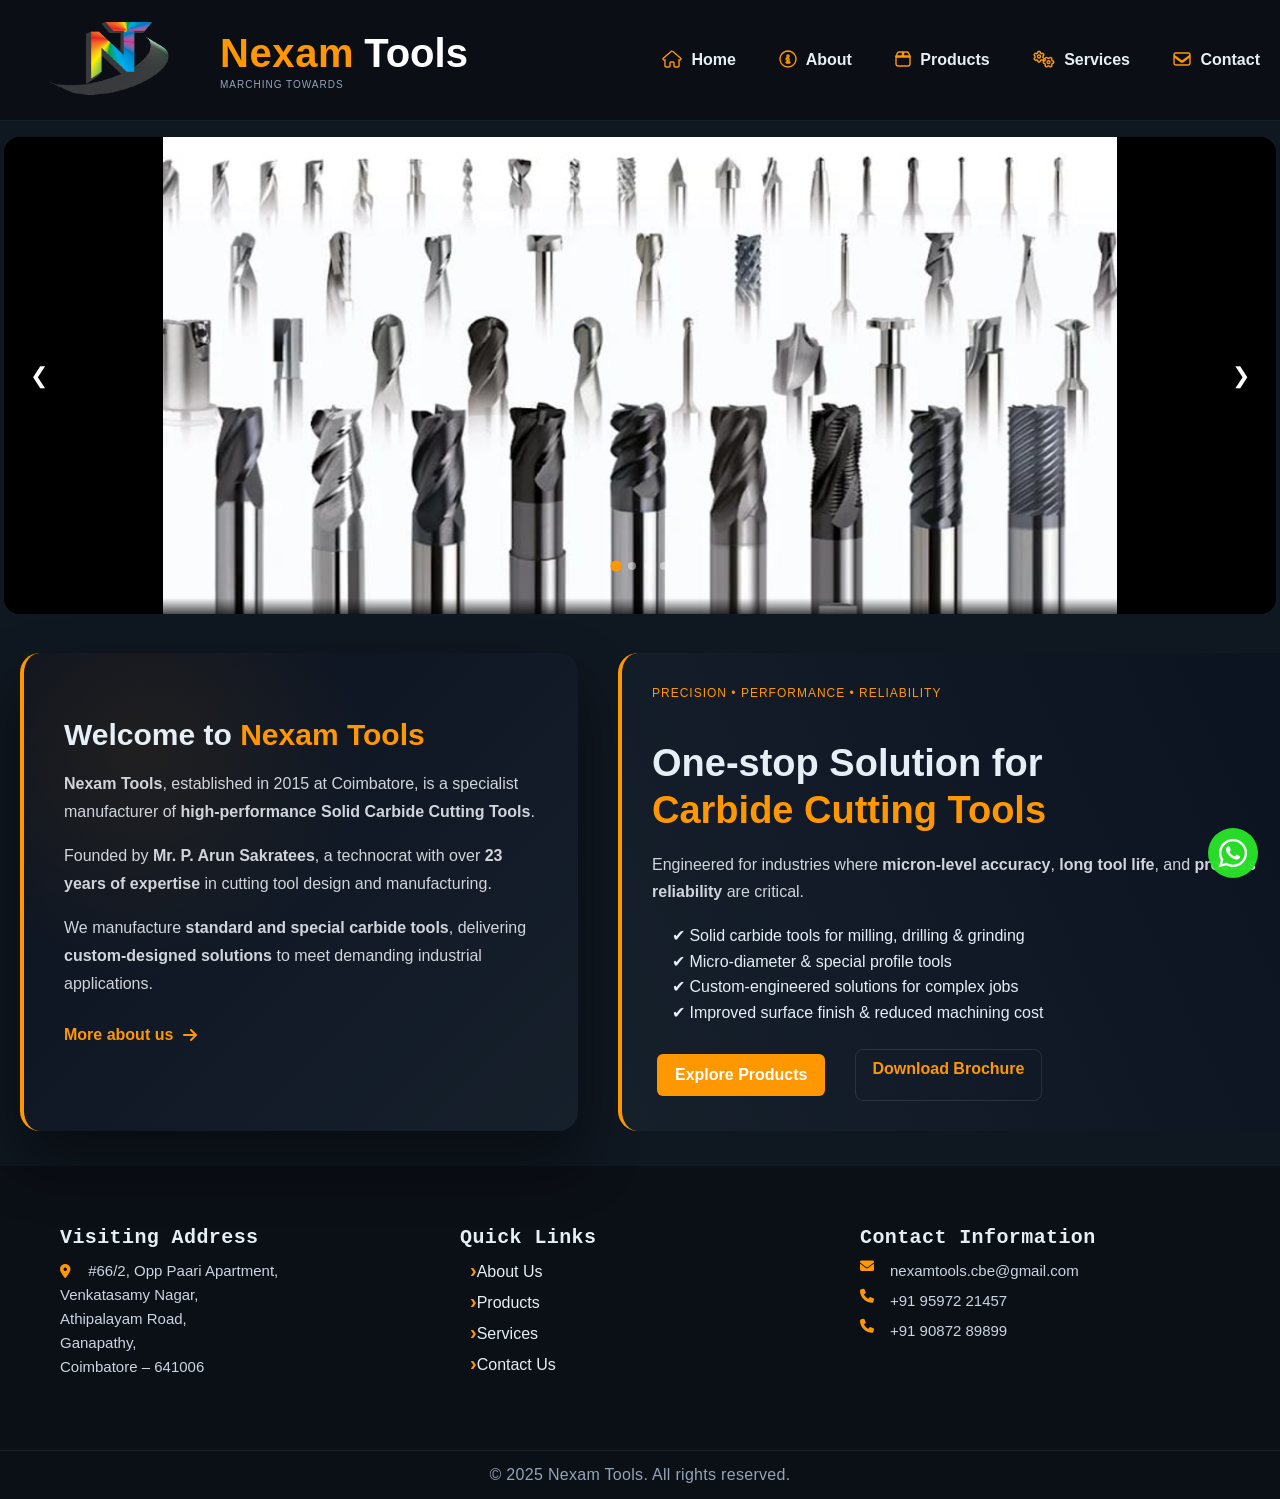
==== index.html @ d0ef8dce "Add files via upload" ====
<!doctype html>
<html lang="en">
<head>
  <meta charset="utf-8">
  <meta name="viewport" content="width=device-width, initial-scale=1">
  <title>Nexam Tools</title>

  <link rel="stylesheet" href="style.css">
  <link rel="stylesheet" href="https://cdnjs.cloudflare.com/ajax/libs/font-awesome/6.5.2/css/all.min.css">
</head>

<body>
    <header class="header">
        <div class="logo">
            <img src="logo.png" alt="Nexam Tools logo" class="site-logo">
            <div class="brand">
                <div class="c-name">
                    <span class="brand-fname">Nexam</span>
                    <span class="brand-lname">Tools</span>
                </div>
                <span class="brand-tagline">Marching Towards</span>
            </div>
        </div>

        <nav class="nav" id="navMenu">
            <a href="index.html"> <i class="fa-solid fa-house"></i> <span>Home</span></a>
            <a href="about.html"> <i class="fa-solid fa-circle-info"></i> <span>About</span></a>
            <a href="products.html"> <i class="fa-solid fa-box"></i> <span>Products</span></a>
            <a href="services.html"> <i class="fa-solid fa-gears"></i> <span>Services</span></a>
            <a href="contact.html"> <i class="fa-solid fa-envelope"></i> <span>Contact</span></a>
        </nav>

        <div class="menu-toggle" onclick="toggleMenu()"><span>☰</span></div>
    </header>

    <!-- ===== TOP SLIDESHOW (FULL WIDTH) ===== -->
    <section class="home-slide fade-in">
        <div class="slideshow top-slideshow" onmouseenter="pauseSlide()" onmouseleave="resumeSlide()">

            <img src="images/CNC Cutting Tools.png" class="slide active" data-caption="  ">
            <img src="images/EM Ballnose.png" class="slide" data-caption="  ">
            <img src="images/Resharpening Custom Endmills.png" class="slide" data-caption="   ">
            <img src="images/Profile Tool.png" class="slide" data-caption="  ">

            <div class="slide-caption" id="slideCaption"></div>

            <button class="slide-btn prev" onclick="prevSlide()">❮</button>
            <button class="slide-btn next" onclick="nextSlide()">❯</button>

            <div class="slide-dots" id="slideDots"></div>
        </div>
    </section>

    <main class="split-page">
        <!-- WELCOME -->
        <section class="welcome-card fade-in">
            <h2>Welcome to <span class="accent-text">Nexam Tools</span></h2>

            <p> <strong>Nexam Tools</strong>, established in 2015 at Coimbatore, is a specialist manufacturer of <strong>high-performance Solid Carbide Cutting Tools</strong>. </p>

            <p> Founded by <strong>Mr. P. Arun Sakratees</strong>, a technocrat with over <strong>23 years of expertise</strong> in cutting tool design and manufacturing. </p>

            <p> We manufacture <strong>standard and special carbide tools</strong>, delivering <strong>custom-designed solutions</strong> to meet demanding industrial applications. </p>

            <a href="about.html" class="welcome-link"> More about us <i class="fa-solid fa-arrow-right"></i> </a>
        </section>

        <!-- HERO -->
        <section class="hero-card fade-out">
            <span class="hero-badge">Precision • Performance • Reliability</span>

            <h1> One-stop Solution for<br> <span class="accent-text">Carbide Cutting Tools</span> </h1>

            <p class="hero-intro">
                Engineered for industries where <strong>micron-level accuracy</strong>, <strong>long tool life</strong>, and <strong>process reliability</strong> are critical.
            </p>

            <ul class="hero-points">
                <li>✔ Solid carbide tools for milling, drilling & grinding</li>
                <li>✔ Micro-diameter & special profile tools</li>
                <li>✔ Custom-engineered solutions for complex jobs</li>
                <li>✔ Improved surface finish & reduced machining cost</li>
            </ul>

            <div class="hero-actions">
                <a class="btn" href="products.html">Explore Products</a>
                <a class="download" href="NexamTools_Catalog.pdf" download>Download Brochure</a>
            </div>
        </section>
    </main>


    <footer class="site-footer">
        <div class="footer-container">

            <!-- Visiting Address -->
            <div class="footer-col">
                <h3>Visiting Address</h3>
                <p>
                    <a href="https://www.google.com/maps/search/?api=1&query=66/2+Opp+Paari+Apartment+Venkatasamy+Nagar+Athipalayam+Road+Ganapathy+Coimbatore+641006"
                        target="_blank" rel="noopener">      <i class="fa-solid fa-location-dot"></i>
                        #66/2, Opp Paari Apartment,<br> Venkatasamy Nagar,<br>  Athipalayam Road,<br>  Ganapathy,<br>  Coimbatore – 641006
                    </a>
                </p>
            </div>


            <!-- Quick Links -->
            <div class="footer-col">
                <h3>Quick Links</h3>
                <ul class="footer-links">
                    <li><a href="about.html">About Us</a></li>
                    <li><a href="products.html">Products</a></li>
                    <li><a href="services.html">Services</a></li>
                    <li><a href="contact.html">Contact Us</a></li>
                </ul>
            </div>


            <!-- Contact Information  -->

            <div class="footer-col">
                <h3>Contact Information</h3>

                <p> <i class="fa-solid fa-envelope"></i>
                    <a href="mailto:nexamtools.cbe@gmail.com">nexamtools.cbe@gmail.com</a>
                </p>

                <p> <i class="fa-solid fa-phone"></i>
                    <a href="tel:+919597221457">+91 95972 21457</a>
                </p>

                <p>  <i class="fa-solid fa-phone"></i>
                    <a href="tel:+919087289899">+91 90872 89899</a>
                </p>
            </div>

        </div>

        <!-- Footer Bottom -->
        <div class="footer-bottom"> © 2025 Nexam Tools. All rights reserved.  </div>
    </footer>

    <div class="whatsapp-cta">
        <a href="https://wa.me/919500121457?text=Hello%20Nexam%20Tools,%20I%20need%20a%20quick%20quotation"
            class="whatsapp-float"
            target="_blank"
            aria-label="Quick Quotation Request on WhatsApp">

            <i class="fa-brands fa-whatsapp"></i>
        </a>
    </div>

    <script src="script.js"></script>

</body>
</html>
---- style.css ----
/* =====================================================
  ROOT VARIABLES & RESET
===================================================== */
:root {
  --bg:#0f1720;
  --hero1:#0b1220;
  --hero2:#16202b;
  --accent:#ff9800;
  --card:#0f1725;
  --text:#e6eef6;
}

* { box-sizing: border-box; }

html, body {
  height: 100%;
}

body {
  margin: 0;
  display: flex;
  flex-direction: column;
  min-height: 100vh;  
  font-family: Inter, "Segoe UI", Roboto, Arial;
  background: var(--bg);
  color: var(--text);
}

/* ================= HEADER ================= */
.header {
  position: sticky;
  top: 0;
  z-index: 1000;
  display: flex;
  align-items: center;
  justify-content: space-between;
  padding: 10px 20px;
  background: rgba(11,15,20,0.85);
  backdrop-filter: blur(6px);
  border-bottom: 1px solid rgba(255,255,255,0.06);
}

.logo {
  display: flex;
  align-items: center;
}

.site-logo { height: 100px; }

.brand {
  display: flex;
  flex-direction: column;
  align-items: flex-start;
  width: max-content;
  line-height: 1.1;
}

.c-name{
    white-space: nowrap;
    display: flex;
    flex-direction: row;
    gap: 10px;
}

.brand-fname {
  font-size: 40px;
  font-weight: 800;
  letter-spacing: 0.6px;
  color: #ff9800;
}

.brand-lname {
  font-size: 40px;
  font-weight: 800;
  color: #ffffff;
}

.brand-tagline {
  font-size: 10px;
  letter-spacing: 1px;
  text-transform: uppercase;
  color: #94a3b8;
  margin-top: 4px;
}

/* ================= NAV ================= */

.nav{
  display: flex;
}

.nav a {
  color: var(--text);
  text-decoration: none;
  margin-left: 18px;
  font-weight: 600;
  gap: 6px;
}

.nav a:hover{
  color: var(--accent);
}

.nav i {
  color: transparent;
  -webkit-text-stroke: 1.4px var(--accent);
  margin-right: 6px;
}

#navMenu{
  display: flex;
  align-items: center;
  gap: 26px;

}

.menu-toggle{
   display: none;
   flex-direction: column;
   gap: 5px;
   cursor: pointer;
}

.menu-toggle span{
    width: 24px;
    height: 2px;
}

/* =================== MAIN =================== */

.split-page {
  display: grid;
  grid-template-columns: 45% 55%;
  gap: 40px;

  max-width: 1300px;      /* controls width */
  margin: 0 auto;         /* centers content */
  padding: 35px 20px;     /* left & right space */
}

.accent-text{
    color: var(--accent);
}

.welcome-card * {
    position: relative;
}

.welcome-card{
    background: var(--card);
    padding: 40px 40px;
    border-left: 4px solid var(--accent);
    border-radius: 20px;
    box-shadow: 0 30px 60px rgb(0,0,0,0.45);
    position: relative;
    background: linear-gradient(135deg, var(--hero1), var(--hero2));
}

.welcome-link{
    text-decoration: none;
    color: var(--accent);
    font-weight: 700;
    gap: 10px;
    margin-top: 12px;
    display: inline-flex;
    align-items: center;
}

.welcome-card::before{
    content: "";
    position: absolute;
    inset: 0;
    background: radial-gradient(circle at 20% 20%, rgba(255,153,0,0.08), transparent 40%);
    pointer-events: none;
}

.welcome-card h2{
    font-size: 30px;
    margin-bottom: 18px;
}

.welcome-card p{
    font-size: 16px;
    line-height: 1.75;
    color: #d1d5db;
    margin-bottom: 16px;
}


.hero-card{
    background: var(--card);
    padding: 30px;
    border-left: 4px solid var(--accent);
    border-radius: 20px;
    position: relative;
    background: linear-gradient(65deg, var(--hero2), var(--hero1));
}

.hero-badge{
    display: inline-block;
    font-size: 12px;
    letter-spacing: 1px;
    text-transform: uppercase;
    color: var(--accent);
    margin-bottom: 8px;
    font-weight: 500;
}

.hero-card h1{
    font-size: 38px;
    line-height: 1.25;
    margin-bottom: 15px;
}

.hero-intro{
    font-size: 16px;
    line-height: 1.7;
    color: #d1d5db;
    margin-bottom: 18px;
}

.hero-points{
    list-style: none;
    padding: 0%;
    margin: 0 0 24px 20px;
    line-height: 1.6;
}

.hero-actions{
    display: flex;
    gap: 15px;
}

.btn{
    background: var(--accent);
    color: #ffffff;
    border-radius: 8px;
    text-decoration: none;
    padding: 10px 16px;
    font-weight: 700;
}

.btn:hover {
  transform: translateY(-2px);
  box-shadow: 0 10px 20px rgba(255, 152, 0, 0.4);
}

.download{
    display: inline-block;
    border: 1px solid rgba(255,255,255,0.1);
    border-radius: 8px;
    text-decoration: none;
    color: var(--accent);
    font-weight: 700;
    padding: 10px 16px;
    margin-left: 10px;
}

.download:hover {
  background: rgba(255, 255, 255, 0.08);
}

/* ================== FOOTER ================== */

.site-footer{
    font-family:'Trebuchet MS', 'Lucida Sans Unicode', 'Lucida Grande', 'Lucida Sans', Arial, sans-serif ;
    bottom: 0;
    background: rgba(11,15,20,0.85);
}

.footer-container{
    display: grid;
    justify-content: center;
    grid-template-columns: repeat(3,1fr);
    gap: 40px;
    padding: 40px 60px;
}

.site-footer h3{
    font-family: 'Courier New', Courier, monospace;
    font-size: 20px;
    font-weight: 800;
    letter-spacing: 0.4px;
    margin-bottom: 10px;
}

.site-footer .footer-col p {
  font-size: 15px;
  line-height: 1.6;
  margin: 6px 0;
  color: #cbd5e1;

  display: flex;
  align-items: flex-start;
  gap: 6px;
}

.site-footer .footer-col a:hover {
  color: var(--accent);
}

.site-footer .footer-links {
  list-style: none;
  padding: 0;
  margin: 0;
}

.site-footer .footer-links a{
    font-size: 16px;
    line-height: 1.5;
    text-decoration: none;
    color: #cbd5e1;
    transition: color 0.3s ease;
}

.site-footer .footer-col a{
    color: inherit;
    text-decoration: none;
}

.site-footer .footer-col i {
  margin-right: 8px;
  color: var(--accent);
  font-size: 14px;
  min-width: 16px;
}

.site-footer .footer-links li{
    margin-bottom: 6px;
    padding: 0px 10px;
}

.site-footer .footer-links li::before {
  content: "›";
  position: relative;
  left: 0;
  color: var(--accent);
  font-size: 20px;
  font-weight: 900;
}

/* Footer bottom text */
.site-footer .footer-bottom {
  margin-top: 25px;
  padding: 15px 20px;
  border-top: 1px solid rgba(255,255,255,0.08);
  font-size: 16px;
  letter-spacing: 0.3px;
  text-align: center;
  color: #94a3b8;
}


/* ================= WHATSAPP ================= */

.whatsapp-cta{
    position: fixed;
    bottom: 22px;
    right: 22px;
    display: flex;
    align-items: center;
    gap: 10px;
    z-index: 9999;
}

.whatsapp-float{
    width: 50px;
    height: 50px;
    border-radius: 50%;
    background-color: rgba(42, 228, 42, 0.964);
    color: #ffffff;
    display: flex;
    align-items: center;
    justify-content: center;
    font-size: xx-large;
    text-decoration: none;
}

.whatsapp-float:hover {
  transform: translateY(-3px);
  box-shadow: 0 14px 30px rgba(37, 211, 102, 0.75);
}

/* ================= About Page =================*/



/* ================= INDEX PAGE RESPONSIVE ================= */

/* ================= NAVBAR RESPONSIVE ================= */

@media (max-width: 768px) {

  .site-logo {
    height: 40px;
  }

  .brand-fname,
  .brand-lname {
    font-size: 20px;
  }

  .brand-tagline {
    font-size: 8px;
  }

  .c-name {
    gap: 4px;
    white-space: normal;
  }

  .header {
    padding: 8px 14px;
  }

  body {
    overflow-x: hidden;
  }

 .menu-toggle {
    display: flex;
  }

  .nav {
    display: none;
    position: absolute;
    top: 100%;
    left: 0;
    width: 100%;
    background: #0b1220;
    flex-direction: column;
    padding: 16px;
    box-shadow: 0 20px 40px rgba(0,0,0,0.5);
  }

  #navMenu{
    display: none;
  }

  #navMenu.open {
    display: flex;
  }

  .nav a {
    margin: 12px 0;
    font-size: 16px;
  }

  .split-page{
    grid-template-columns: 1fr;
    padding: 20px;
    margin-bottom: 10px;
  }

  .btn .download{
    display: block;
    width: 100%;
    margin: 10px 0;
    text-align: center;
  }

  /*==================FOOTER RESPONSIVE================*/

  /* Stack columns */
  .footer-container {
    grid-template-columns: 1fr;
    gap: 28px;
    padding: 30px 20px;
  }

  /* Headings spacing */
  .site-footer h3 {
    font-size: 18px;
    margin-bottom: 10px;
  }

  /* Paragraph readability */
  .site-footer .footer-col p {
    font-size: 14px;
    line-height: 1.6;
  }

  /* Icon + text wrapping */
  .site-footer .footer-col p {
    display: flex;
    align-items: flex-start;
  }

  .site-footer .footer-col i {
    margin-top: 4px;
    font-size: 14px;
  }

  /* Prevent overflow on long text */
  .site-footer a {
    word-break: break-word;
  }

  /* Footer bottom spacing */
  .site-footer .footer-bottom {
    font-size: 13px;
    padding: 12px 15px;
  }

}



/* =================== SLIDESHOW WRAPPER =================== */

.home-slide{
    margin-top: 12px;
    padding: 4px;
}

/* Aspect ratio based – NO fixed height */
.top-slideshow{
    position: relative;
    width: 100%;
    aspect-ratio: 16 / 6;          /* Desktop */
    max-height: 480px;
    border-radius: 16px;
    overflow: hidden;
    background: #000;
}

/* =================== SLIDES =================== */

.top-slideshow .slide{
    position: absolute;
    inset: 0;
    width: 100%;
    height: 100%;
    object-fit: contain;           /* NO crop, best clarity */
    opacity: 0;
    transition: opacity 0.6s ease-in-out;
    background: #000;
}

.top-slideshow .slide.active{
    opacity: 1;
}

/* =================== CAPTION =================== */

.slide-caption{
    position: absolute;
    bottom: 0;
    width: 100%;
    padding: 8px 12px;
    font-size: 13px;
    color: #fff;
    background: linear-gradient(to top, rgba(0,0,0,.7), transparent);
    text-align: center;
}

/* =================== DOTS =================== */

.slide-dots{
    position: absolute;
    bottom: 40px;
    width: 100%;
    text-align: center;
}

.slide-dots span{
    display: inline-block;
    width: 8px;
    height: 8px;
    margin: 0 4px;
    background: rgba(255,255,255,0.45);
    border-radius: 50%;
    cursor: pointer;
    transition: transform .3s, background .3s;
}

.slide-dots span.active{
    background: var(--accent);
    transform: scale(1.4);
}

/* =================== ARROWS =================== */

.slide-btn{
    position: absolute;
    top: 50%;
    transform: translateY(-50%);
    background: rgba(0,0,0,0.45);
    border: none;
    color: #fff;
    font-size: 22px;
    padding: 10px 14px;
    cursor: pointer;
    border-radius: 50%;
    z-index: 10;
    transition: background .3s;
}

.slide-btn:hover{
    background: rgba(0,0,0,0.7);
}

.slide-btn.prev{ left: 12px; }
.slide-btn.next{ right: 12px; }


/* Aspect ratio based – NO fixed height */
.about-slideshow{
    position: relative;
    width: 100%;
    min-height: 420px;
    aspect-ratio: 8 / 4;          /* Desktop */
    border-radius: 16px;
    overflow: hidden;
}

/* =================== SLIDES =================== */

.about-slideshow .slide{
    position: absolute;
    inset: 0;
    width: 100%;
    height: 100%;
    object-fit: contain;           /* NO crop, best clarity */
    opacity: 0;
    transition: opacity 0.6s ease-in-out;
}

.about-slideshow .slide.active{
    opacity: 1;
}


/* =================== RESPONSIVE BREAKPOINTS =================== */

/* Tablets */
@media (max-width: 992px){
    .top-slideshow, .about-slideshow{
        aspect-ratio: 8 / 8;
    }
}

/* ================= SLIDESHOW RESPONSIVE ================ */
@media (max-width: 600px){
    .top-slideshow, .about-slideshow{
        aspect-ratio: 4 / 3;
        border-radius: 10px;
    }

    .slide-btn{
        font-size: 18px;
        padding: 8px 10px;
    }

    .slide-dots{
        bottom: 28px;
    }

    .slide-caption{
        font-size: 12px;
        padding: 6px 8px;
    }
}

/*====================ABOUT PAGE RESPONSIVE=====================about-jump-img">
        <div class="about-image">
          
          <img src="images/specialcutters.jpg" class="jumping-image*/


/* =====================================================
                      ABOUT PAGE 
===================================================== */

/* ================== Defining Jumping Motion =================== */
@keyframes jump {
  0% { transform: translateY(0); }
  25% { transform: translateY(-20px); }
  75% { transform: translateY(40px); }
  100% { transform: translateY(0);}
}

.about-jump{
  display: flex;
  text-align: center;  
  justify-content: center;
  min-height: 400px;
  padding: 50px;
  background-color: var(--hero1);
}

.about-image{
  flex: 1;
}

.jumping-image{
  max-width: 100%;
  height: auto;

  display: block;
  margin: 0 auto;

  background: transparent;
  background-color: rgba(0,0,0,0);
  animation: jump 5s ease-in-out infinite;
}

.jumping-image:hover{
  animation-play-state: paused;
}

.about-summary {
  display: grid;
  grid-template-columns: repeat(3,1fr);
  gap: 0;
  padding: 60px 40px;
}

.summary-card {
  background: var(--card);
  padding: 30px 35px;
  border-radius: 14px;
  position: relative;
  text-align: center;
}

.summary-card:not(:last-child)::after {
  content: "";
  position: absolute;
  right: 0;
  top: 15%;
  height: 70%;
  width: 2px;
  background: var(--accent);
}

.summary-card i{
  font-size: 46px;
  color: var(--accent);
  margin-bottom: 15px;
}

.summary-card h2 {
  font-size: 24px;
  margin-bottom: 15px;
  color: var(--text);
}

.summary-card p {
  font-size: 15px;
  line-height: 1.7;
  max-width: 320px;
  margin: 0 auto;
  color: #d1d5db;
}

.summary-card ul{
  list-style: none;
  text-align: center;
  padding-left: 20px;
}



/* =====================================================
   ABOUT PAGE – FEATURE CARDS (BOTTOM)
===================================================== */

.about-features {
  display: flex;
  gap: 20px;
  margin-top: 60px;
}

.feature-card {
  flex: 1;
  background: var(--card);
  padding: 18px 20px;
  border-radius: 12px;
  border-left: 4px solid var(--accent);
  box-shadow: 0 10px 28px rgba(0,0,0,0.45);
  transition: transform 0.3s ease, box-shadow 0.3s ease;
  text-align: center;
}

.feature-card h3 {
  margin-bottom: 6px;
  font-size: 16px;
  color: var(--accent);
}

.feature-card:hover {
  transform: translateY(-6px);
  box-shadow: 0 16px 36px rgba(0,0,0,0.6);
}

/* =====================================================
   RESPONSIVE
===================================================== */

/* ===============================
   Tablet & Small Laptop (≤1024px)
   =============================== */
@media (max-width: 1024px) {
  .about-features {
    flex-wrap: wrap;
    gap: 16px;
  }

  .feature-card {
    flex: 1 1 calc(50% - 16px);
  }
}

/* ===============================
   Tablet (≤992px)
   =============================== */
@media (max-width: 992px) {
  .about-summary {
    grid-template-columns: 1fr;
  }

  .top-slideshow {
    height: 300px;
  }
}

/* ===============================
   Tablet Portrait / Small Devices (≤900px)
   =============================== */
@media (max-width: 900px) {
  .about-summary {
    grid-template-columns: 1fr;
  }

  .summary-card:not(:last-child)::after {
    display: none;
  }

  .about-features {
    flex-direction: column;
  }
}

/* ===============================
   Mobile & Small Tablets (≤768px)
   =============================== */
@media (max-width: 768px) {
  .top-slideshow {
    height: 260px;
  }
}

/* ===============================
   Mobile Phones (≤600px)
   =============================== */
@media (max-width: 600px) {
  .about-features {
    gap: 14px;
    margin-top: 40px;
  }

  .feature-card {
    flex: 1 1 100%;
    padding: 16px 18px;
  }

  .feature-card h3 {
    font-size: 15px;
  }

  /* Disable hover jump on touch devices */
  .feature-card:hover {
    transform: none;
    box-shadow: 0 10px 28px rgba(0,0,0,0.45);
  }
}

/*==================================================SERVICES PAGE=============================================*/

.serv-container * {
  box-sizing: border-box;
  margin: 0;
  padding: 0;
  font-family: Arial, Helvetica, sans-serif;
}

.serv-container section {
  padding: 40px 20px;
}

.services-hero{
  background: var(--card);
  margin: 5px 80px 5px;
  padding: 0!important;
  border: 1px solid rgba(11,15,20,0.85);
  border-radius: 20px;
  box-shadow: 0 30px 60px rgb(0,0,0,0.45);
  position: relative;
  display: flex;
  flex-direction: column;
  text-align: center;
  background: linear-gradient(135deg, var(--hero1), var(--hero2));
}

.services-hero p {
  margin: 0px;
  line-height: 1.6;
  font-family: Cambria, Cochin, Georgia, Times, 'Times New Roman', serif;
  font-size: 18px;
}

.btn {
  display: inline-block;
  padding: 12px 18px;
  margin: 5px;
  border-radius: 6px;
  text-decoration: none;
  font-weight: 600;
}

.core-split{
  display: grid;
  grid-template-columns: 25% 75%;
  gap: 20px;
  max-width: 1300px;
  margin: 0 10px 5px 20px;         /* centers content */
  padding: 65px 20px;     /* left & right space */
}

.industries-card *{
  position: relative;
}

.industries-card{
  background: var(--card);
  padding: 0!important;
  border-radius: 20px;
  position: relative;
  background: linear-gradient(135deg, var(--hero1), var(--hero2));
}

.industries-card h2{
  padding: 30px 10px 10px 10px!important;
  text-align: center;
  color: var(--accent);
}

.grid{
  padding: 20px 50px;
  display: flex;
  flex-direction: column;
  justify-content: center;
  
}

.grid div{
  border-bottom: 1px solid #4b4c4f95;
  text-align: center;
  line-height: 2.0;
}

.services-card{
  background: var(--card);
  padding: 0!important;
  border-radius: 20px;
  position: relative;
  background: linear-gradient(135deg, var(--hero1), var(--hero2));
}

.services-card h2{
  padding: 30px 10px 10px 10px!important;
  text-align: center;
  color: var(--accent);
}

.flip-card{
  background: linear-gradient(135deg, var(--hero1), var(--hero2));
  padding: 20px;
  border-radius: 20px;

  display: grid;
  grid-template-columns: repeat(2, 1fr); /* 2 cards per row */
  gap: 20px; /* space between cards */
  justify-items: center;
}

.flip-box{
  background-color: transparent;
  
  border: 1px solid var(--accent);
  border-radius: 50px;
  box-shadow: 0 30px 60px rgb(0,0,0,0.45);
  
  width: 100%;
  width: 370px;
  height: 240px;
  perspective: 1000px;
  margin: 20px auto;
}

.flip-inner{
  position: relative;
  width: 100%;
  height: 100%;
  text-align: center;
  transition: transform 0.8s;
  transform-style: preserve-3d;
}

/*=======HOVER/TOUCH TRIGGER=======*/

.flip-box:hover .flip-inner,
.flip-box:active .flip-inner,
.flip-box:focus .flip-inner{
  transform: rotateY(180deg);
}

.flip-front, .flip-back{
  position: absolute;
  width: 100%;
  height: 100%;
  -webkit-backface-visibility: hidden;
  backface-visibility: hidden;
  border-radius: 50px;
    /* centering logic */
  display: flex;
  flex-direction: column;
  justify-content: center;
  align-items: center;
  padding: 20px;
  box-sizing: border-box;
}

.flip-front{
  background: linear-gradient(135deg, var(--hero1), var(--hero2));
  z-index: 2;
}

.flip-front h3{
  color: var(--accent);
  font-family: Alegreya Sans SC;
  font-size: 28px;
  text-shadow: 2px 2px 4px #000000;
}

.flip-back{
  background-color: var(--accent);
  color: var(--text);
  transform: rotateY(180deg);
}

.flip-back p{
  padding: 0;
  margin-bottom: 8px;
  
}

.flip-back ul{
  list-style-image: -o-linear-gradient(var(--hero2)) ;
  padding: 0;
  margin: 10px 0 0 0;
}

.flip-back li{
  margin-bottom: 8px;
  color: var(--card);
  font-family: Alegreya Sans SC;
  font-size: 20px;
  text-shadow: 2px 2px 4px #000000;
}

.facilities-split{
  display: grid;
  grid-template-columns: 50% 50%;
  gap: 80px;
  max-width: 1200px;
  margin: 0 20px 20px 90px;         /* centers content */
  padding: 65px 20px;     /* left & right space */
}

.facilities-card *{
  position: relative;
}

.facilities-card{
  background: var(--card);
  padding: 0!important;
  border-radius: 20px;
  position: relative;
  background: linear-gradient(135deg, var(--hero1), var(--hero2));
}

.facilities-card h2{
  padding: 30px 10px 10px 10px!important;
  color: var(--accent);
}

.grid{
  padding: 20px 50px;
  display: flex;
  flex-direction: column;
  justify-content: center;
  
}

.f-grid div{
  /*border-bottom: 1px solid #4b4c4f95;*/
  text-align: center;
  line-height: 2.0;
}

.slideshow-window {
  width: 100%;
  height: 400px;
  position: relative;
  overflow: hidden;
  border-radius: 20px;
  box-shadow: 0 30px 60px rgb(0,0,0,0.45);
}

.m-slide {
  position: absolute;
  left: 0;
  top: 0;
  width: 100%;
  height: 100%;
  opacity: 0;
  animation: fadeLoop 12s infinite;
}

.slideshow-window:hover .m-slide{
  animation-play-state: paused;
}

.m-slide:nth-child(1){animation-delay: 0s;}
.m-slide:nth-child(2){animation-delay: 3s;}
.m-slide:nth-child(3){animation-delay: 6s;}
.m-slide:nth-child(4){animation-delay: 9s;}

@keyframes fadeLoop {
  0%{opacity: 0;}
  10%{opacity: 1;}
  25%{opacity: 1;}
  35%{opacity: 0;}
  100%{opacity: 0;}
}

@keyframes slideLoop {
    0% {
      transform: translateX(0%);
    }
    20% {
      transform: translateX(0%);
    }
    25% {
      transform: translateX(-25%);
    }
    45% {
      transform: translateX(-25%);
    }
    50% {
      transform: translateX(-50%);
    }
    70% {
      transform: translateX(-50%);
    }
    75% {
      transform: translateX(-75%);
    }
    95% {
      transform: translateX(-75%);
    }
    100% {
      transform: translateX(0%);
    }
}

/*====================SERVICES PAGE RESPONSIVE=========================*/

/*==============================
   TABLETS (max-width: 1024px)
==============================*/
@media (max-width: 1024px) {

  .services-hero {
    margin: 10px 20px;
  }

  .core-split {
    grid-template-columns: 35% 65%;
    margin: 0 10px;
    padding: 40px 10px;
  }

  .flip-card {
    grid-template-columns: 1fr;
  }

  .flip-box {
    width: 100%;
    max-width: 380px;
  }

  .facilities-split {
    grid-template-columns: 1fr;
    gap: 40px;
    margin: 0 20px;
  }

  .slideshow-window {
    height: 350px;
  }
}

/* ==========================
   MOBILE (max-width: 768px)
========================== */
@media (max-width: 768px) {

  .services-hero {
    margin: 10px;
    padding: 20px !important;
  }

  .services-hero p {
    font-size: 16px;
  }

  .core-split {
    grid-template-columns: 1fr;
    padding: 30px 10px;
    margin: 0;
  }

  .industries-card,
  .services-card,
  .facilities-card {
    border-radius: 16px;
  }

  .grid,
  .f-grid {
    padding: 20px;
  }

  .flip-card {
    grid-template-columns: 1fr;
    padding: 10px;
  }

  .flip-box {
    width: 100%;
    height: 260px;
  }

  .flip-front h3 {
    font-size: 22px;
  }

  .flip-back li {
    font-size: 16px;
  }

  .facilities-split {
    grid-template-columns: 1fr;
    gap: 30px;
    margin: 0;
    padding: 30px 10px;
  }

  .slideshow-window {
    height: 280px;
  }

  .cta-buttons {
    display: flex;
    flex-direction: column;
    gap: 10px;
  }

  .btn {
    width: 100%;
    text-align: center;
  }
}

/* ==========================
   SMALL MOBILE (max-width: 480px)
========================== */
@media (max-width: 480px) {

  .services-hero p {
    font-size: 15px;
    line-height: 1.5;
  }

  .flip-box {
    height: auto;
    min-height: 240px;
  }

  .flip-back ul {
    padding-left: 0;
  }

  .flip-back li {
    font-size: 15px;
  }

  h2 {
    font-size: 22px;
  }

  h3 {
    font-size: 18px;
  }
}

/* ============================= PRODUCTS PAGE ============================ */

.page-title {
  text-align: center;
  font-size: 32px;
  font-weight: 700;
  letter-spacing: 1px;
  margin-bottom: 30px;
}

.page-title::after{
  content: "";
  display: block;
  width: 380px;
  height: 2px;
  background: var(--accent);
  margin: 12px auto 0;
  border-radius: 2px;
  animation: slideIn 0.5s ease;
}

@keyframes slideIn {
  from { width: 0; }
  to { width: 80px; }
}

/* ====================== TOOL MODAL ===================== */

.tool-modal{
  display: none;
  position: fixed;
  inset: 0;
  background: var(--card);
  z-index: 9999;
  align-items: center;
  justify-content: center;
}

.tool-modal-content{
  background: var(--hero1);
  width: 90%;
  max-width: 540px;
  padding: 28px;
  border-radius: 28px;
  position: relative;
  animation: fadeIn 0.3s ease;
  box-shadow: 0 12px 35px rgba(0,0,0,0.45);
}

.modal-img{
  width: 100%;
  max-height: 220px;
  object-fit: contain;
  margin-bottom: 15px;
}

.tool-modal-content h3{
  font-size: 22px;
  margin: 0 0 10px;
  border-bottom: 2px solid var(--accent);
  padding-bottom: 8px;
}

.tool-modal-content p{
  font-size: 15px;
  color: var(--text);
  line-height: 1.6;
}

#toolSpecs{
  margin: 15px 0;
  padding-left: 18px;
}

#toolSpecs li{
  font-size: 14px;
  margin-bottom: 6px;
}

.tool-extra{
  background: var(--hero2);
  padding: 12px;
  border-radius: 6px;
  margin: 15px 0;
}

.tool-extra p{
  margin: 6px 0;
  font-size: 14px;
  font-weight: 500;
}

.close{
  position: absolute;
  top: 12px;
  right: 14px;
  font-size: 22px;
  cursor: pointer;
  color: var(--accent);
}

.close:hover{
  box-shadow: 0 12px 35px rgba(255, 152, 0, 0.4);
}

@keyframes fadeIn {
  from { opacity: 0;  transform: scale(0.95);}
  to { opacity: 1;  transform: scale(1);}
}

.tool-extra i {
  color: var(--accent);
  margin-right: 8px;
  font-size: 15px;
}

.whatsapp-btn i {
  margin-right: 6px;
  font-size: 18px;
}

/*===================================PRODUCTS RESPONSIVE ==========================*/

@media (max-width: 480px) {
  .tool-modal-content { padding: 20px; }
}


/* =====================================================
   CONTACT PAGE
===================================================== */

.contact-layout {
  display: grid;
  grid-template-columns: 1fr 1fr;
  gap: 10px;
  margin-top: 10px;
}

.contact-card {
  padding: 26px;
}

.contact-card h2 {
  margin-bottom: 14px;
  color: var(--accent);
}

/*.contact-card h3 {
  margin-top: 12px;
  color: var(--accent);
}*/

.contact-card p {
  line-height: 1.7;
  color: #d1d5db;
}

.contact-card a {
  color: var(--accent);
  text-decoration: none;
}

/* Form */
.contact-form {
  display: flex;
  flex-direction: column;
  gap: 15px;
}

/* Bigger textarea */
.contact-form textarea {
  min-height: 85px;
}

/* ===== CONTACT FORM INPUT HEIGHT ===== */

.contact-form .input {
  height: 52px;              /* 🔑 increase input height */
  padding: 14px 16px;        /* 🔑 vertical comfort */
  font-size: 15px;
  border-radius: 8px;
  line-height: 1.4;
}

/* Textarea: taller & balanced */
.contact-form textarea.input {
  height: auto;              /* let rows control height */
  min-height: 160px;         /* 🔑 bigger message box */
  padding-top: 14px;
}

.contact-form .btn {
  font-size: 19px;
  font-weight: 700;
  letter-spacing: 0.8px;
  text-transform: uppercase;
}



/* reCAPTCHA spacing */
    .recaptcha-box {
      margin: 10px 0;}

/* WhatsApp button – force-safe styling */
a.whatsapp-btn {
  margin-top: 12px;
  display: flex;
  align-items: center;
  justify-content: center;
  gap: 8px;

  padding: 12px;
  background-color: #23ad51;   /* light green background */
  
  color: #000000 !important;   /* FORCE BLACK TEXT */
  
  border-radius: 8px;
  font-weight: 600;
  text-decoration: none !important;

  transition: transform 0.3s ease, box-shadow 0.3s ease;
}

/* WhatsApp icon */
a.whatsapp-btn i {
  color: #056327 !important;   /* dark WhatsApp green */
  font-size: 18px;
}

/* Hover */
a.whatsapp-btn:hover {
  transform: translateY(-3px);
  box-shadow: 0 8px 22px rgba(37, 211, 102, 0.4);
  color: #000000 !important;   /* keep text black on hover */
}



/* ===== SUCCESS TOAST ===== */

.toast {
  position: fixed;
  bottom: 30px;
  right: 30px;
  background: #16a34a;
  color: #fff;
  padding: 14px 22px;
  border-radius: 10px;
  font-weight: 600;
  opacity: 0;
  transform: translateY(20px);
  transition: all 0.4s ease;
  z-index: 9999;
}

.toast.show {
  opacity: 1;
  transform: translateY(0);
}

/* Map */
.map-box {
  margin-top: 14px;
  border-radius: 12px;
  overflow: hidden;
}

.map-box iframe {
  width: 100%;
  height: 280px;
  border: 0;
}

/* Contact split layout */
.contact-split {
  display: grid;
  grid-template-columns: 1fr 1fr;
  gap: 20px;
  margin-top: 10px;
}

.contact-left p,
.contact-right p {
  font-size: 14.5px;
  line-height: 1.7;
  color: #d1d5db;
}

.contact-right i {
  color: var(--accent);
  margin-right: 8px;
}

.contact-right a {
  color: var(--accent);
  text-decoration: none;
}

/* Map */
.map-box iframe {
  width: 100%;
  height: 260px;
  border: 0;
  border-radius: 12px;
}

/* Responsive */
@media (max-width: 900px) {
  .contact-layout {
    grid-template-columns: 1fr;
  }
}

@media (max-width: 600px) {
  .contact-form .btn {
    font-size: 17px;
  }
}

/* Mobile */
@media (max-width: 768px) {
  .contact-split {
    grid-template-columns: 1fr;
  }
}


.product-block {
  margin-bottom: 10px;
}

.product-block h2 {
  margin-bottom: 10px;
  color: var(--accent);
  font-size: 22px;
}

/* Horizontal tool row */
.tool-row {
  display: grid;
  grid-template-columns: repeat(4, 1fr);
  gap: 0px;
}

/* Tool card */
.tool-card {
  background: var(--card);
  border-radius: 14px;
  padding: 5px;
  text-align: center;
  box-shadow: 0 10px 28px rgba(0,0,0,0.45);
  transition: transform 0.3s ease, box-shadow 0.3s ease;
}

.tool-card img {
  width: 100%;
  height: 200px;
  object-fit: contain;
  margin-bottom: 10px;
}

.tool-card figcaption {
  font-size: 14px;
  color: #d1d5db;
}

/* Hover effect */
.tool-card:hover {
  transform: translateY(-6px);
  box-shadow: 0 16px 36px rgba(0,0,0,0.6);
}

/* Responsive */
@media (max-width: 992px) {
  .tool-row {
    grid-template-columns: repeat(2, 1fr);
  }
}

@media (max-width: 600px) {
  .tool-row {
    grid-template-columns: 1fr;
  }
}
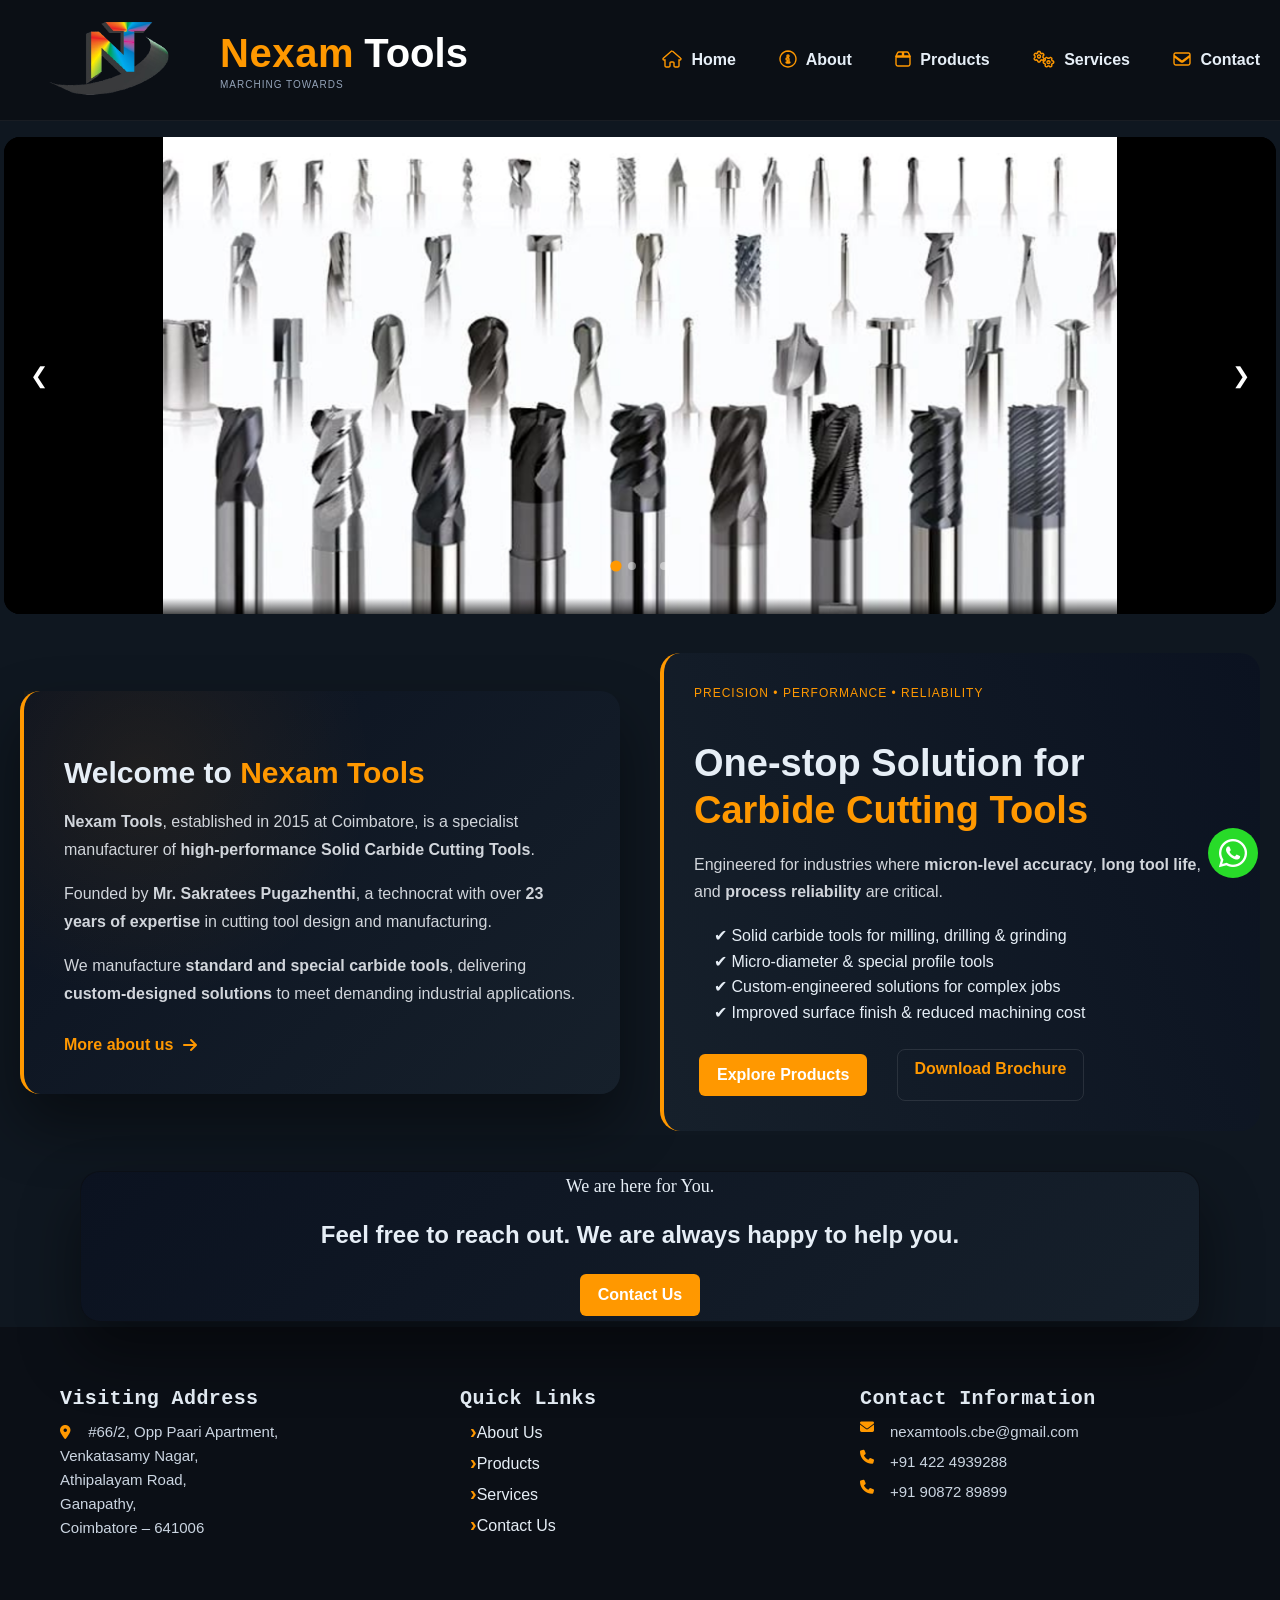
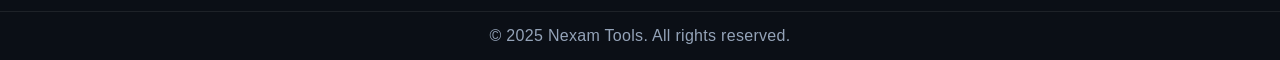
==== commit 337f5d89: "Add files via upload" ====
--- a/index.html
+++ b/index.html
@@ -58,7 +58,7 @@
 
             <p> <strong>Nexam Tools</strong>, established in 2015 at Coimbatore, is a specialist manufacturer of <strong>high-performance Solid Carbide Cutting Tools</strong>. </p>
 
-            <p> Founded by <strong>Mr. P. Arun Sakratees</strong>, a technocrat with over <strong>23 years of expertise</strong> in cutting tool design and manufacturing. </p>
+            <p> Founded by <strong>Mr. Sakratees Pugazhenthi</strong>, a technocrat with over <strong>23 years of expertise</strong> in cutting tool design and manufacturing. </p>
 
             <p> We manufacture <strong>standard and special carbide tools</strong>, delivering <strong>custom-designed solutions</strong> to meet demanding industrial applications. </p>
 
@@ -87,7 +87,14 @@
                 <a class="download" href="NexamTools_Catalog.pdf" download>Download Brochure</a>
             </div>
         </section>
+
     </main>
+
+        <section class="services-hero">
+            <p> We are here for You.</p>
+            <h2>Feel free to reach out. We are always happy to help you.</h2>
+            <div class="cta-buttons"><a href="contact.html" class="btn primary">Contact Us</a></div>
+        </section>
 
 
     <footer class="site-footer">
@@ -127,7 +134,7 @@
                 </p>
 
                 <p> <i class="fa-solid fa-phone"></i>
-                    <a href="tel:+919597221457">+91 95972 21457</a>
+                    <a href="tel:+914224939288">+91 422 4939288</a>
                 </p>
 
                 <p>  <i class="fa-solid fa-phone"></i>
--- a/style.css
+++ b/style.css
@@ -130,9 +130,9 @@
 
 .split-page {
   display: grid;
-  grid-template-columns: 45% 55%;
+  grid-template-columns: 1fr 1fr;
   gap: 40px;
-
+  align-items: center;
   max-width: 1300px;      /* controls width */
   margin: 0 auto;         /* centers content */
   padding: 35px 20px;     /* left & right space */
@@ -149,6 +149,7 @@
 .welcome-card{
     background: var(--card);
     padding: 40px 40px;
+    margin: auto;
     border-left: 4px solid var(--accent);
     border-radius: 20px;
     box-shadow: 0 30px 60px rgb(0,0,0,0.45);
@@ -820,8 +821,9 @@
     grid-template-columns: 1fr;
   }
 
-  .top-slideshow {
-    height: 300px;
+  .top-slideshow,
+  .about-slideshow {
+    aspect-ratio: 4 / 3;
   }
 }
 
@@ -849,6 +851,36 @@
   .top-slideshow {
     height: 260px;
   }
+
+  .welcome-card {
+    padding: 40px 20px;
+  }
+
+  .about-jump {
+    flex-direction: column;
+    padding: 30px 20px;
+    min-height: auto;
+  }
+
+  .jumping-image {
+    max-width: 280px;
+    animation: none; /* Disable jump on mobile */
+  }
+
+  .about-summary {
+    padding: 40px 20px;
+    gap: 20px;
+  }
+
+  .summary-card {
+    padding: 24px 22px;
+  }
+
+  .summary-card h2 {
+    font-size: 20px;
+  }
+
+
 }
 
 /* ===============================
@@ -860,9 +892,19 @@
     margin-top: 40px;
   }
 
+  .top-slideshow,
+  .about-slideshow {
+    aspect-ratio: 1 / 1;
+  }
+
+  .about-features {
+    margin-top: 30px;
+  }
+
   .feature-card {
     flex: 1 1 100%;
-    padding: 16px 18px;
+    font-size: 14px;
+    padding: 14px 16px;;
   }
 
   .feature-card h3 {
@@ -1006,6 +1048,14 @@
   text-align: center;
   transition: transform 0.8s;
   transform-style: preserve-3d;
+}
+
+.services-details{
+  margin-top: 10px;
+  text-decoration: underline;
+  font-size: 14px;
+  font-weight: 700;
+  color: #000000;
 }
 
 /*=======HOVER/TOUCH TRIGGER=======*/
@@ -1343,6 +1393,22 @@
   to { width: 80px; }
 }
 
+.know-more{
+  text-decoration: none;
+  color: var(--accent);
+  font-weight:100;
+  font-size: 12px;
+}
+
+.product-block a{
+  text-decoration: none;
+  color: var(--text);
+}
+
+.know-more:hover{
+  text-decoration: underline;
+}
+
 /* ====================== TOOL MODAL ===================== */
 
 .tool-modal{
@@ -1405,7 +1471,7 @@
 
 .tool-extra p{
   margin: 6px 0;
-  font-size: 14px;
+  font-size: 18px;
   font-weight: 500;
 }
 
@@ -1419,7 +1485,7 @@
 }
 
 .close:hover{
-  box-shadow: 0 12px 35px rgba(255, 152, 0, 0.4);
+  box-shadow: 0 35px 35px rgba(255, 152, 0, 0.4);
 }
 
 @keyframes fadeIn {
@@ -1430,7 +1496,7 @@
 .tool-extra i {
   color: var(--accent);
   margin-right: 8px;
-  font-size: 15px;
+  font-size: 18px;
 }
 
 .whatsapp-btn i {
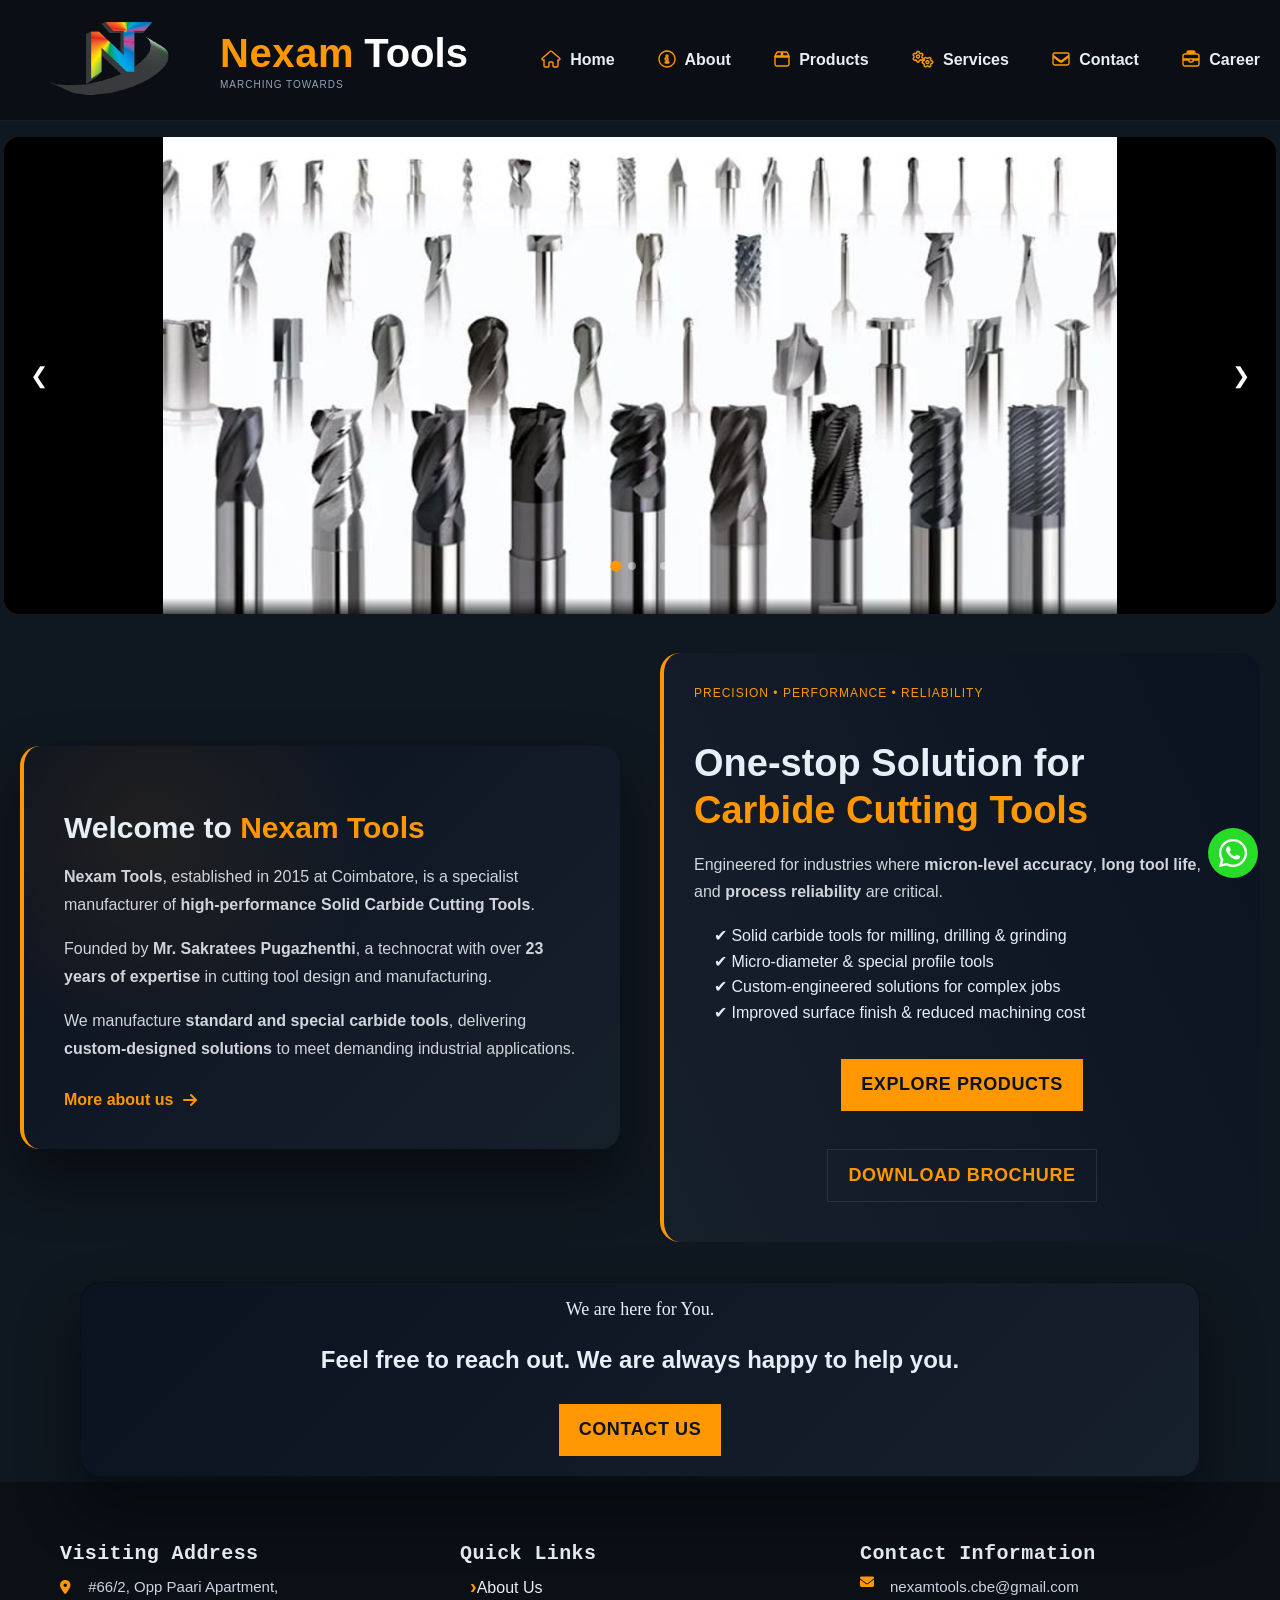
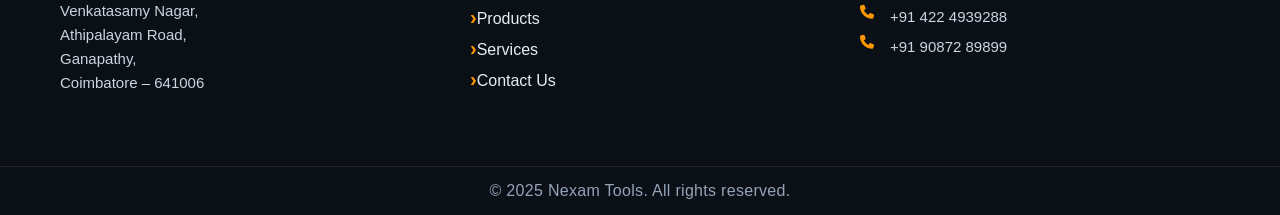
==== commit 90d13224: "Add files via upload" ====
--- a/index.html
+++ b/index.html
@@ -28,6 +28,7 @@
             <a href="products.html"> <i class="fa-solid fa-box"></i> <span>Products</span></a>
             <a href="services.html"> <i class="fa-solid fa-gears"></i> <span>Services</span></a>
             <a href="contact.html"> <i class="fa-solid fa-envelope"></i> <span>Contact</span></a>
+            <a href="career.html"> <i class="fa-solid fa-briefcase"></i> <span>Career</span> </a>
         </nav>
 
         <div class="menu-toggle" onclick="toggleMenu()"><span>☰</span></div>
--- a/style.css
+++ b/style.css
@@ -232,13 +232,28 @@
     gap: 15px;
 }
 
-.btn{
-    background: var(--accent);
-    color: #ffffff;
-    border-radius: 8px;
-    text-decoration: none;
-    padding: 10px 16px;
-    font-weight: 700;
+.btn {
+  background: var(--accent);
+  color: var(--hero1);
+}
+
+.download{
+  border: 1px solid rgba(255,255,255,0.1);
+  color: var(--accent);
+}
+
+.btn,.download{
+  display: inline-block;
+  margin: 10px 10px;
+  padding: 15px 20px!important;
+  text-align: center;
+  justify-content: center;
+  text-decoration: none;
+  font-weight: 600;
+  font-size: 18px;
+  letter-spacing: 0.6px;
+  text-transform: uppercase;
+  line-height: 1.2;
 }
 
 .btn:hover {
@@ -246,19 +261,24 @@
   box-shadow: 0 10px 20px rgba(255, 152, 0, 0.4);
 }
 
-.download{
-    display: inline-block;
-    border: 1px solid rgba(255,255,255,0.1);
-    border-radius: 8px;
-    text-decoration: none;
-    color: var(--accent);
-    font-weight: 700;
-    padding: 10px 16px;
-    margin-left: 10px;
-}
-
 .download:hover {
   background: rgba(255, 255, 255, 0.08);
+}
+
+button.btn {
+  border: none;
+  background: var(--accent);
+  font-family: inherit;
+  line-height: normal;
+  cursor: pointer;
+}
+
+.hero-actions,
+.cta-buttons {
+  display: flex;
+  gap: 18px;
+  justify-content: center;
+  flex-wrap: wrap;
 }
 
 /* ================== FOOTER ================== */
@@ -453,12 +473,6 @@
     margin-bottom: 10px;
   }
 
-  .btn .download{
-    display: block;
-    width: 100%;
-    margin: 10px 0;
-    text-align: center;
-  }
 
   /*==================FOOTER RESPONSIVE================*/
 
@@ -921,20 +935,13 @@
 /*==================================================SERVICES PAGE=============================================*/
 
 .serv-container * {
-  box-sizing: border-box;
-  margin: 0;
-  padding: 0;
   font-family: Arial, Helvetica, sans-serif;
-}
-
-.serv-container section {
-  padding: 40px 20px;
 }
 
 .services-hero{
   background: var(--card);
   margin: 5px 80px 5px;
-  padding: 0!important;
+  padding: 10px;
   border: 1px solid rgba(11,15,20,0.85);
   border-radius: 20px;
   box-shadow: 0 30px 60px rgb(0,0,0,0.45);
@@ -946,19 +953,10 @@
 }
 
 .services-hero p {
-  margin: 0px;
+  margin: 2px;
   line-height: 1.6;
   font-family: Cambria, Cochin, Georgia, Times, 'Times New Roman', serif;
   font-size: 18px;
-}
-
-.btn {
-  display: inline-block;
-  padding: 12px 18px;
-  margin: 5px;
-  border-radius: 6px;
-  text-decoration: none;
-  font-weight: 600;
 }
 
 .core-split{
@@ -1510,20 +1508,138 @@
   .tool-modal-content { padding: 20px; }
 }
 
-
-/* =====================================================
-   CONTACT PAGE
-===================================================== */
+/* ======================= CAREER PAGE  RESPONSIVE ======================= */
+
+.joinus-accent{
+  color: var(--accent);
+  font-size: 40px;
+  text-transform: uppercase;
+  text-shadow: 6px 6px 8px #000000;
+  font-weight: 700;
+}
+
+.unlock-accent{
+  color: var(--text);
+  font-size: 30px;
+  text-shadow: 4px 4px 8px #000000;
+  font-weight: 500;
+}
+
+.life-accent{
+  color: var(--accent);
+  font-size: 26px;
+  text-transform: uppercase;
+  text-shadow: 6px 6px 8px #000000;
+  font-weight: 700;
+  text-align: center;
+}
+
+/* Form */
+.appln-form {
+  padding: 0 20px;
+  display: flex;
+  flex-direction: column;
+  gap: 15px;
+  align-items: center;
+}
+
+.appln-form *{
+  background-color: transparent;
+  width: 90%;
+  color: #9e9091;
+}
+
+/* Bigger textarea */
+.appln-form textarea {
+  min-height: 85px;
+}
+
+.appln-form select.input{
+  height: auto;
+}
+
+.appln-form .input {
+  height: 52px;              /* 🔑 increase input height */
+  padding: 20px 20px;        /* 🔑 vertical comfort */
+  font-size: 15px;
+  border-radius: 8px;
+  line-height: 1.4;
+}
+
+select.input option{
+  background-color: var(--hero1);
+  color: var(--text);
+}
+
+/* Textarea: taller & balanced */
+.appln-form textarea.input {
+  height: auto;              /* let rows control height */
+  min-height: 160px;         /* 🔑 bigger message box */
+  padding-top: 14px;
+}
+
+input[type="file"].input{
+  padding: 10px;
+  background: rgba(0,0,0,0.45);
+  border: 1px solid rgba(255, 255, 255, 0.4);
+  color: #9e9091;
+  cursor: pointer;
+}
+
+input[type="file"]::file-selector-button{
+  background: var(--accent);
+  color: var(--hero1);
+  border: none;
+  padding: 5px 15px;
+  border-radius: 2px;
+  margin-right: 15px;
+  cursor: pointer;
+  font-weight: 600;
+  text-transform: uppercase;
+}
+
+.appln-form .appln-btn{
+  width: 40%;
+  align-items: center;
+  color: var(--hero1);
+  border-radius: 8px;
+}
+
+/* reCAPTCHA spacing */
+.recaptcha-box {
+  margin: 10px 0;
+}
+
+.career-left ul{
+  list-style: none;
+  padding: 0;
+}
+
+.career-left ul li{
+  margin-bottom: 15px;
+  padding-left: 40px;
+  font-weight: 500;
+}
+
+.career-left ul li i{
+  color: var(--accent);
+  margin-right: 10px;
+
+}
+
+
+
+/* ======================= CONTACT PAGE ======================= */
 
 .contact-layout {
   display: grid;
   grid-template-columns: 1fr 1fr;
   gap: 10px;
-  margin-top: 10px;
+  margin: 10px 40px;
 }
 
 .contact-card {
-  padding: 26px;
+  padding: 20px 20px 20px 40px;
 }
 
 .contact-card h2 {
@@ -1548,6 +1664,7 @@
 
 /* Form */
 .contact-form {
+  padding: 0 20px;
   display: flex;
   flex-direction: column;
   gap: 15px;
@@ -1562,7 +1679,7 @@
 
 .contact-form .input {
   height: 52px;              /* 🔑 increase input height */
-  padding: 14px 16px;        /* 🔑 vertical comfort */
+  padding: 20px 20px;        /* 🔑 vertical comfort */
   font-size: 15px;
   border-radius: 8px;
   line-height: 1.4;
@@ -1574,15 +1691,6 @@
   min-height: 160px;         /* 🔑 bigger message box */
   padding-top: 14px;
 }
-
-.contact-form .btn {
-  font-size: 19px;
-  font-weight: 700;
-  letter-spacing: 0.8px;
-  text-transform: uppercase;
-}
-
-
 
 /* reCAPTCHA spacing */
     .recaptcha-box {
